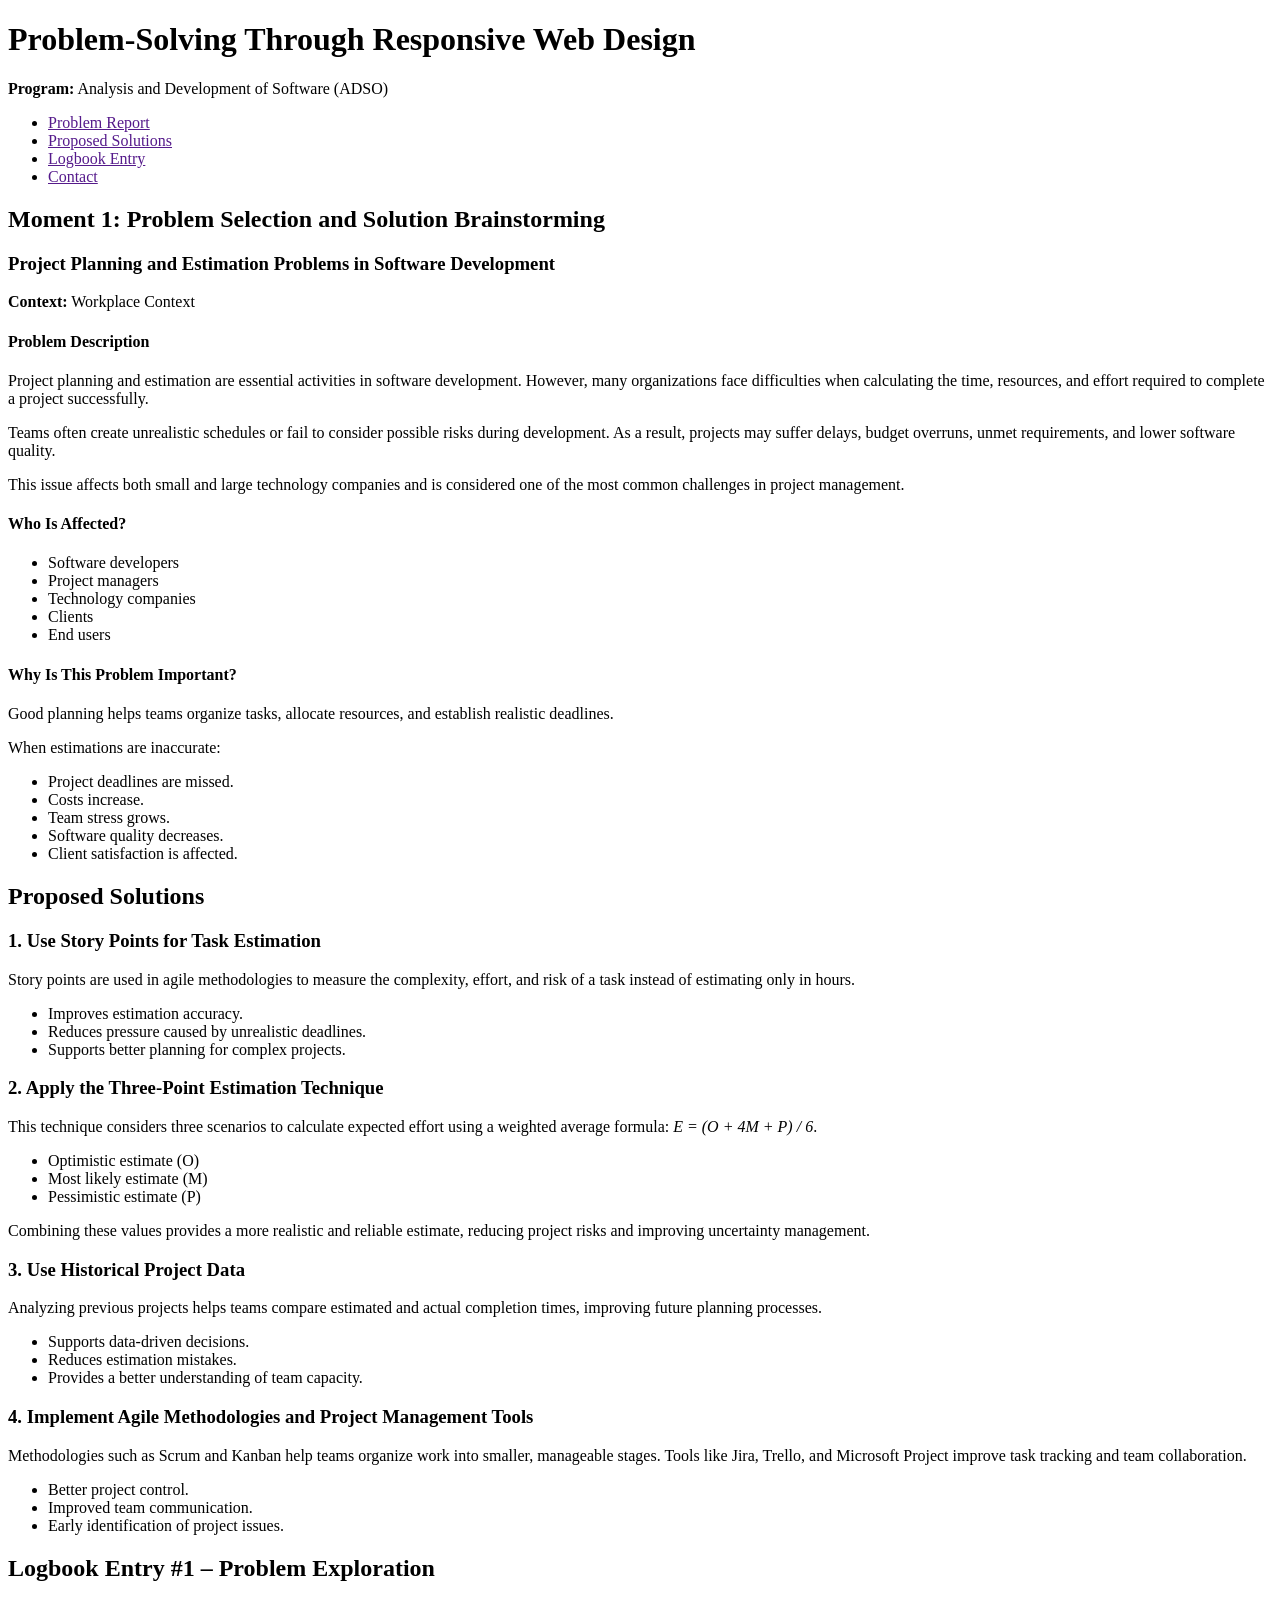
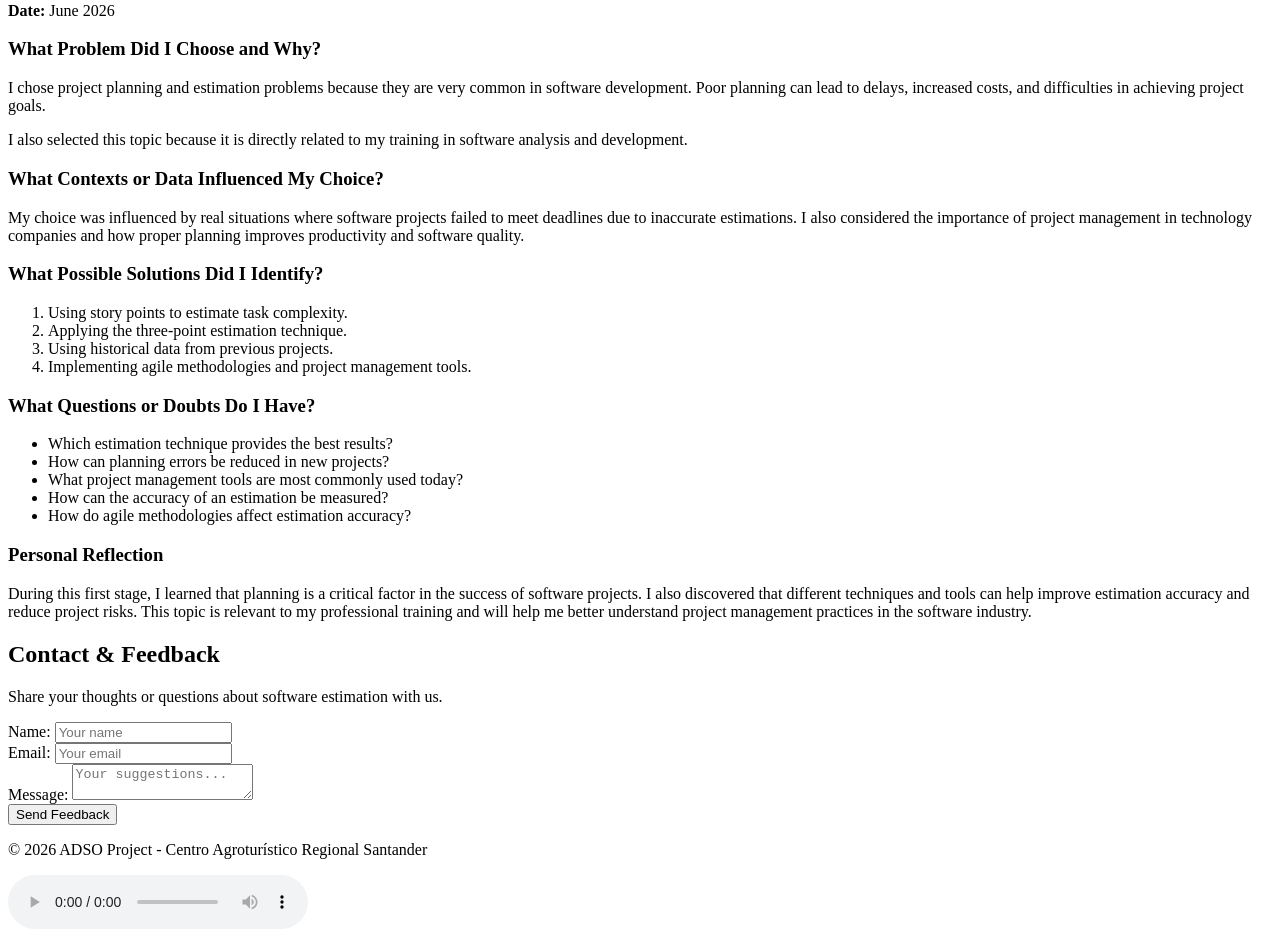
==== index.html @ a407841b "Add files via upload" ====
<!DOCTYPE html>
<html lang="en">
<head>
    <meta charset="UTF-8">
    <meta name="viewport" content="width=device-width, initial-scale=1.0">
    <title>Moment 1 - Project Planning and Estimation Problems</title>
</head>
<body>

    <header>
        <h1>Problem-Solving Through Responsive Web Design</h1>
        <p><strong>Program:</strong> Analysis and Development of Software (ADSO)</p>
        <nav>
            <ul>
                <li><a href="">Problem Report</a></li>
                <li><a href="">Proposed Solutions</a></li>
                <li><a href="">Logbook Entry</a></li>
                <li><a href="">Contact</a></li>
            </ul>
        </nav>
    </header>

    <main>

        <section>
            <h2>Moment 1: Problem Selection and Solution Brainstorming</h2>
            
            <article>
                <h3>Project Planning and Estimation Problems in Software Development</h3>
                <p><strong>Context:</strong> Workplace Context</p>
                
                <h4>Problem Description</h4>
                <p>
                    Project planning and estimation are essential activities in software development.
                    However, many organizations face difficulties when calculating the time,
                    resources, and effort required to complete a project successfully.
                </p>
                <p>
                    Teams often create unrealistic schedules or fail to consider possible risks during
                    development. As a result, projects may suffer delays, budget overruns, unmet
                    requirements, and lower software quality.
                </p>
                <p>
                    This issue affects both small and large technology companies and is considered
                    one of the most common challenges in project management.
                </p>
                
                <h4>Who Is Affected?</h4>
                <ul>
                    <li>Software developers</li>
                    <li>Project managers</li>
                    <li>Technology companies</li>
                    <li>Clients</li>
                    <li>End users</li>
                </ul>

                <h4>Why Is This Problem Important?</h4>
                <p>
                    Good planning helps teams organize tasks, allocate resources, and establish
                    realistic deadlines.
                </p>
                <p>When estimations are inaccurate:</p>
                <ul>
                    <li>Project deadlines are missed.</li>
                    <li>Costs increase.</li>
                    <li>Team stress grows.</li>
                    <li>Software quality decreases.</li>
                    <li>Client satisfaction is affected.</li>
                </ul>
            </article>
        </section>

        <section>
            <h2>Proposed Solutions</h2>
            
            <article>
                <h3>1. Use Story Points for Task Estimation</h3>
                <p>
                    Story points are used in agile methodologies to measure the complexity, effort,
                    and risk of a task instead of estimating only in hours.
                </p>
                <ul>
                    <li>Improves estimation accuracy.</li>
                    <li>Reduces pressure caused by unrealistic deadlines.</li>
                    <li>Supports better planning for complex projects.</li>
                </ul>
            </article>

            <article>
                <h3>2. Apply the Three-Point Estimation Technique</h3>
                <p>
                    This technique considers three scenarios to calculate expected effort using a 
                    weighted average formula: <em>E = (O + 4M + P) / 6</em>.
                </p>
                <ul>
                    <li>Optimistic estimate (O)</li>
                    <li>Most likely estimate (M)</li>
                    <li>Pessimistic estimate (P)</li>
                </ul>
                <p>
                    Combining these values provides a more realistic and reliable estimate, 
                    reducing project risks and improving uncertainty management.
                </p>
            </article>

            <article>
                <h3>3. Use Historical Project Data</h3>
                <p>
                    Analyzing previous projects helps teams compare estimated and actual completion
                    times, improving future planning processes.
                </p>
                <ul>
                    <li>Supports data-driven decisions.</li>
                    <li>Reduces estimation mistakes.</li>
                    <li>Provides a better understanding of team capacity.</li>
                </ul>
            </article>

            <article>
                <h3>4. Implement Agile Methodologies and Project Management Tools</h3>
                <p>
                    Methodologies such as Scrum and Kanban help teams organize work into smaller,
                    manageable stages. Tools like Jira, Trello, and Microsoft Project improve task
                    tracking and team collaboration.
                </p>
                <ul>
                    <li>Better project control.</li>
                    <li>Improved team communication.</li>
                    <li>Early identification of project issues.</li>
                </ul>
            </article>
        </section>

        <section>
            <h2>Logbook Entry #1 – Problem Exploration</h2>
            <p><strong>Date:</strong> June 2026</p>
            
            <article>
                <h3>What Problem Did I Choose and Why?</h3>
                <p>
                    I chose project planning and estimation problems because they are very common
                    in software development. Poor planning can lead to delays, increased costs,
                    and difficulties in achieving project goals.
                </p>
                <p>
                    I also selected this topic because it is directly related to my training in
                    software analysis and development.
                </p>
            </article>

            <article>
                <h3>What Contexts or Data Influenced My Choice?</h3>
                <p>
                    My choice was influenced by real situations where software projects failed to
                    meet deadlines due to inaccurate estimations. I also considered the importance
                    of project management in technology companies and how proper planning improves
                    productivity and software quality.
                </p>
            </article>

            <article>
                <h3>What Possible Solutions Did I Identify?</h3>
                <ol>
                    <li>Using story points to estimate task complexity.</li>
                    <li>Applying the three-point estimation technique.</li>
                    <li>Using historical data from previous projects.</li>
                    <li>Implementing agile methodologies and project management tools.</li>
                </ol>
            </article>

            <article>
                <h3>What Questions or Doubts Do I Have?</h3>
                <ul>
                    <li>Which estimation technique provides the best results?</li>
                    <li>How can planning errors be reduced in new projects?</li>
                    <li>What project management tools are most commonly used today?</li>
                    <li>How can the accuracy of an estimation be measured?</li>
                    <li>How do agile methodologies affect estimation accuracy?</li>
                </ul>
            </article>

            <article>
                <h3>Personal Reflection</h3>
                <p>
                    During this first stage, I learned that planning is a critical factor in the
                    success of software projects. I also discovered that different techniques and
                    tools can help improve estimation accuracy and reduce project risks. This topic
                    is relevant to my professional training and will help me better understand
                    project management practices in the software industry.
                </p>
            </article>
        </section>

        <section>
            <h2>Contact & Feedback</h2>
            <p>Share your thoughts or questions about software estimation with us.</p>
            
            <form>
                <div>
                    <label>Name:
                        <input type="text" placeholder="Your name" required>
                    </label>
                </div>
                <div>
                    <label>Email:
                        <input type="email" placeholder="Your email" required>
                    </label>
                </div>
                <div>
                    <label>Message:
                        <textarea placeholder="Your suggestions..." required></textarea>
                    </label>
                </div>
                <button type="submit">Send Feedback</button>
            </form>
        </section>

    </main>

    <footer>
        <p>&copy; 2026 ADSO Project - Centro Agroturístico Regional Santander</p>
        <audio src="ruta-de-tu-audio/cancion.mp3" controls></audio>
    </footer>

</body>
</html>
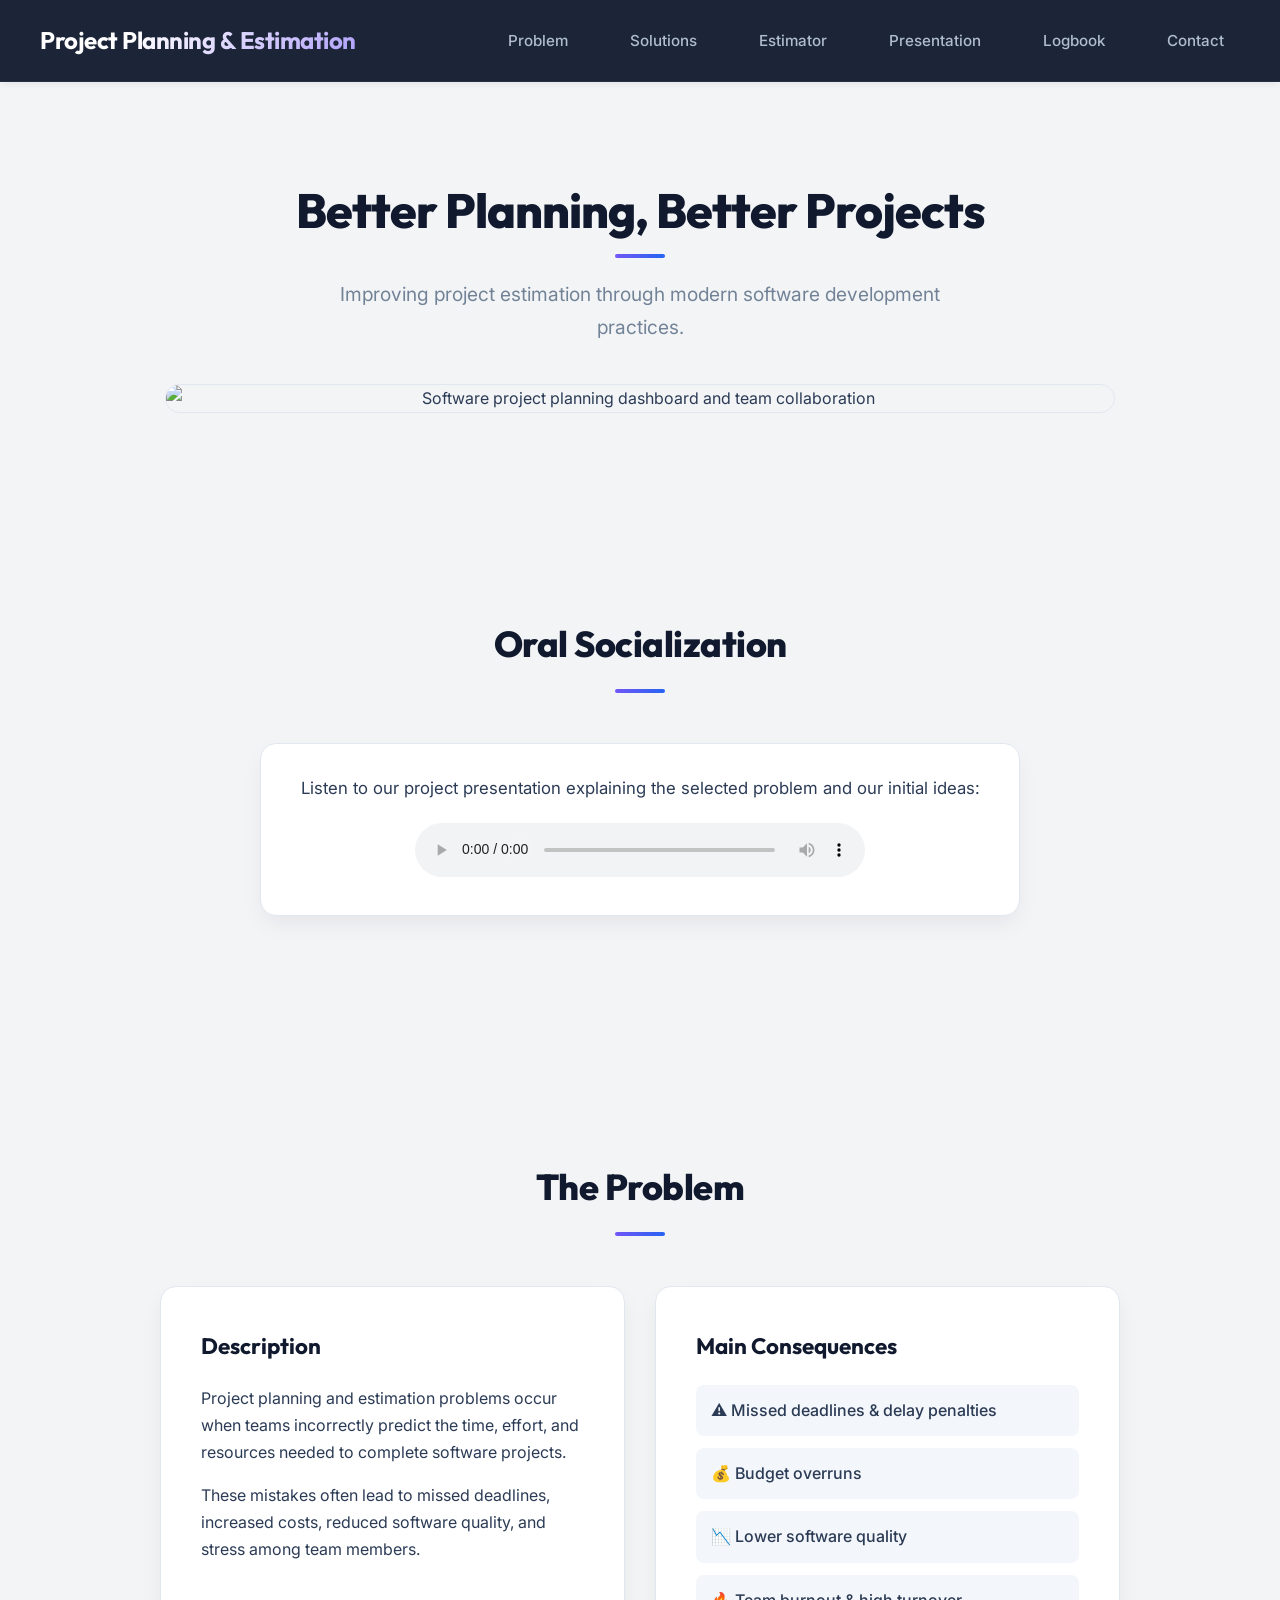
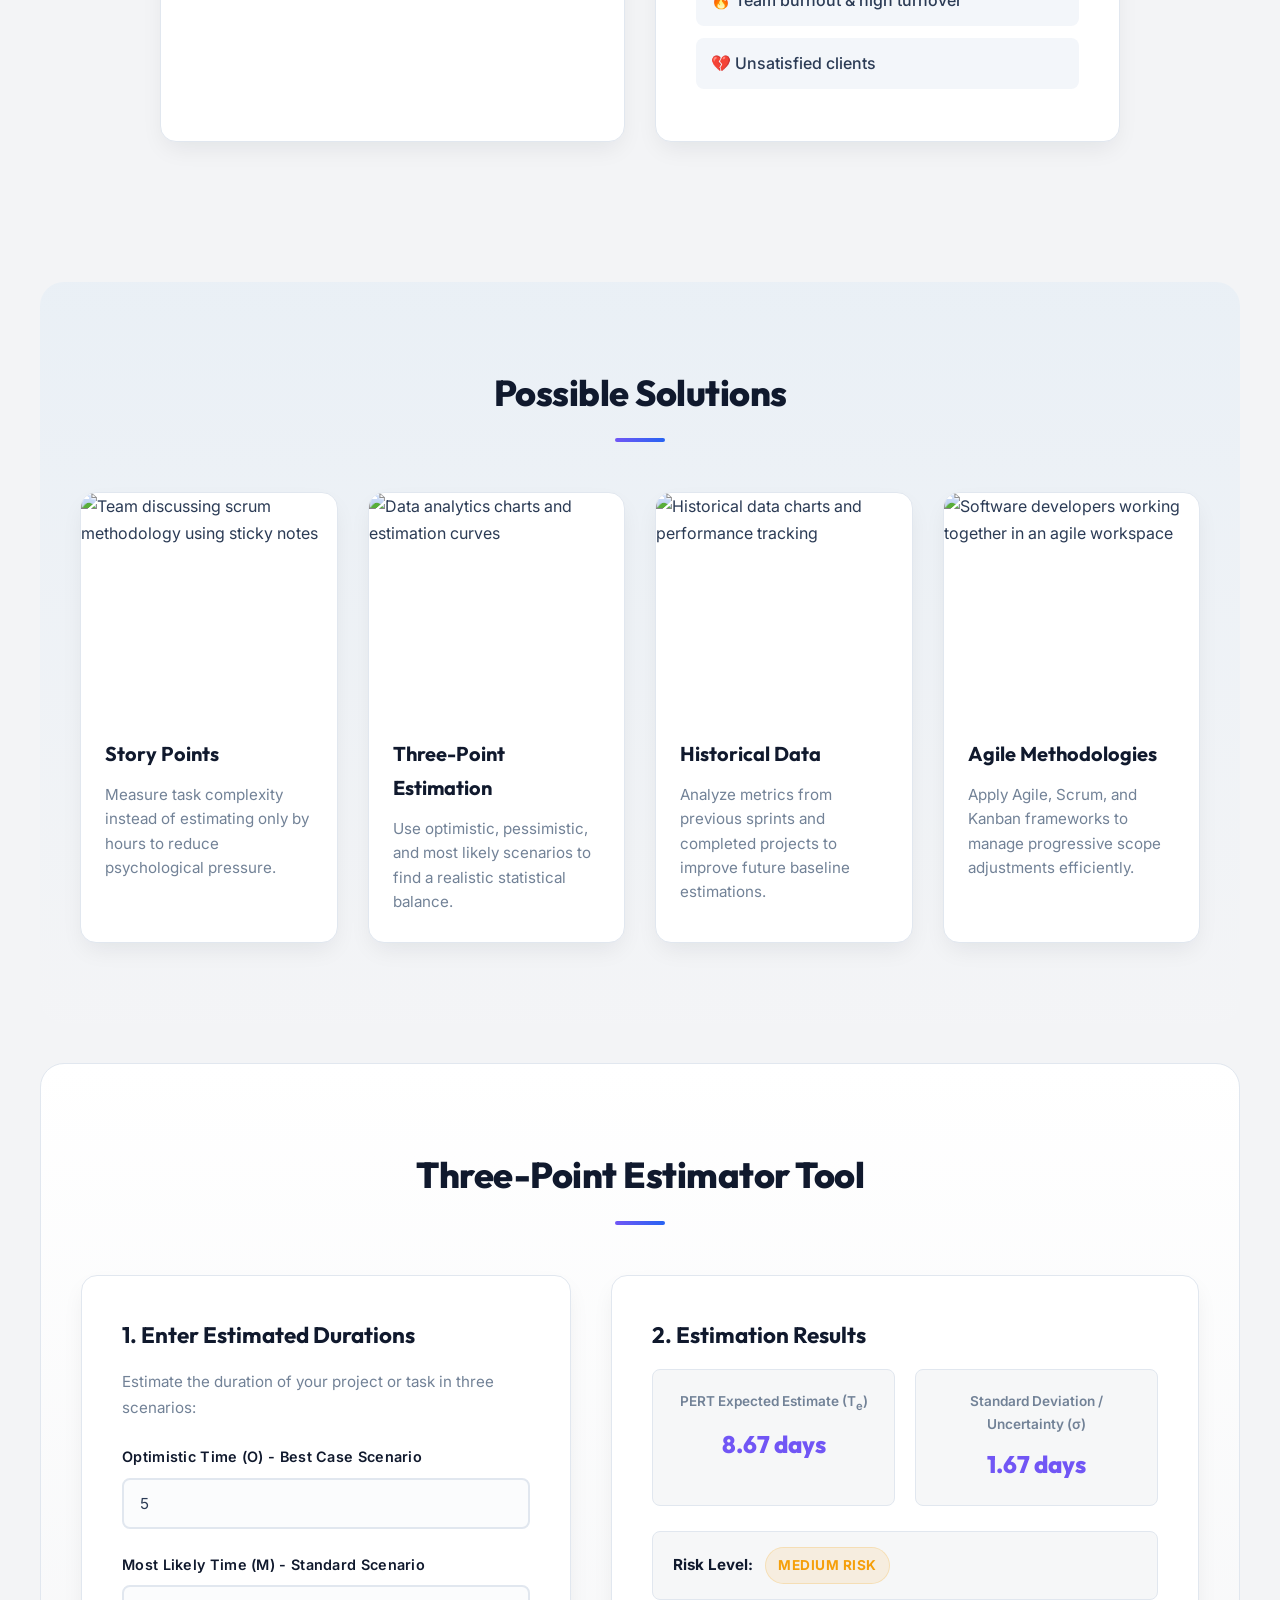
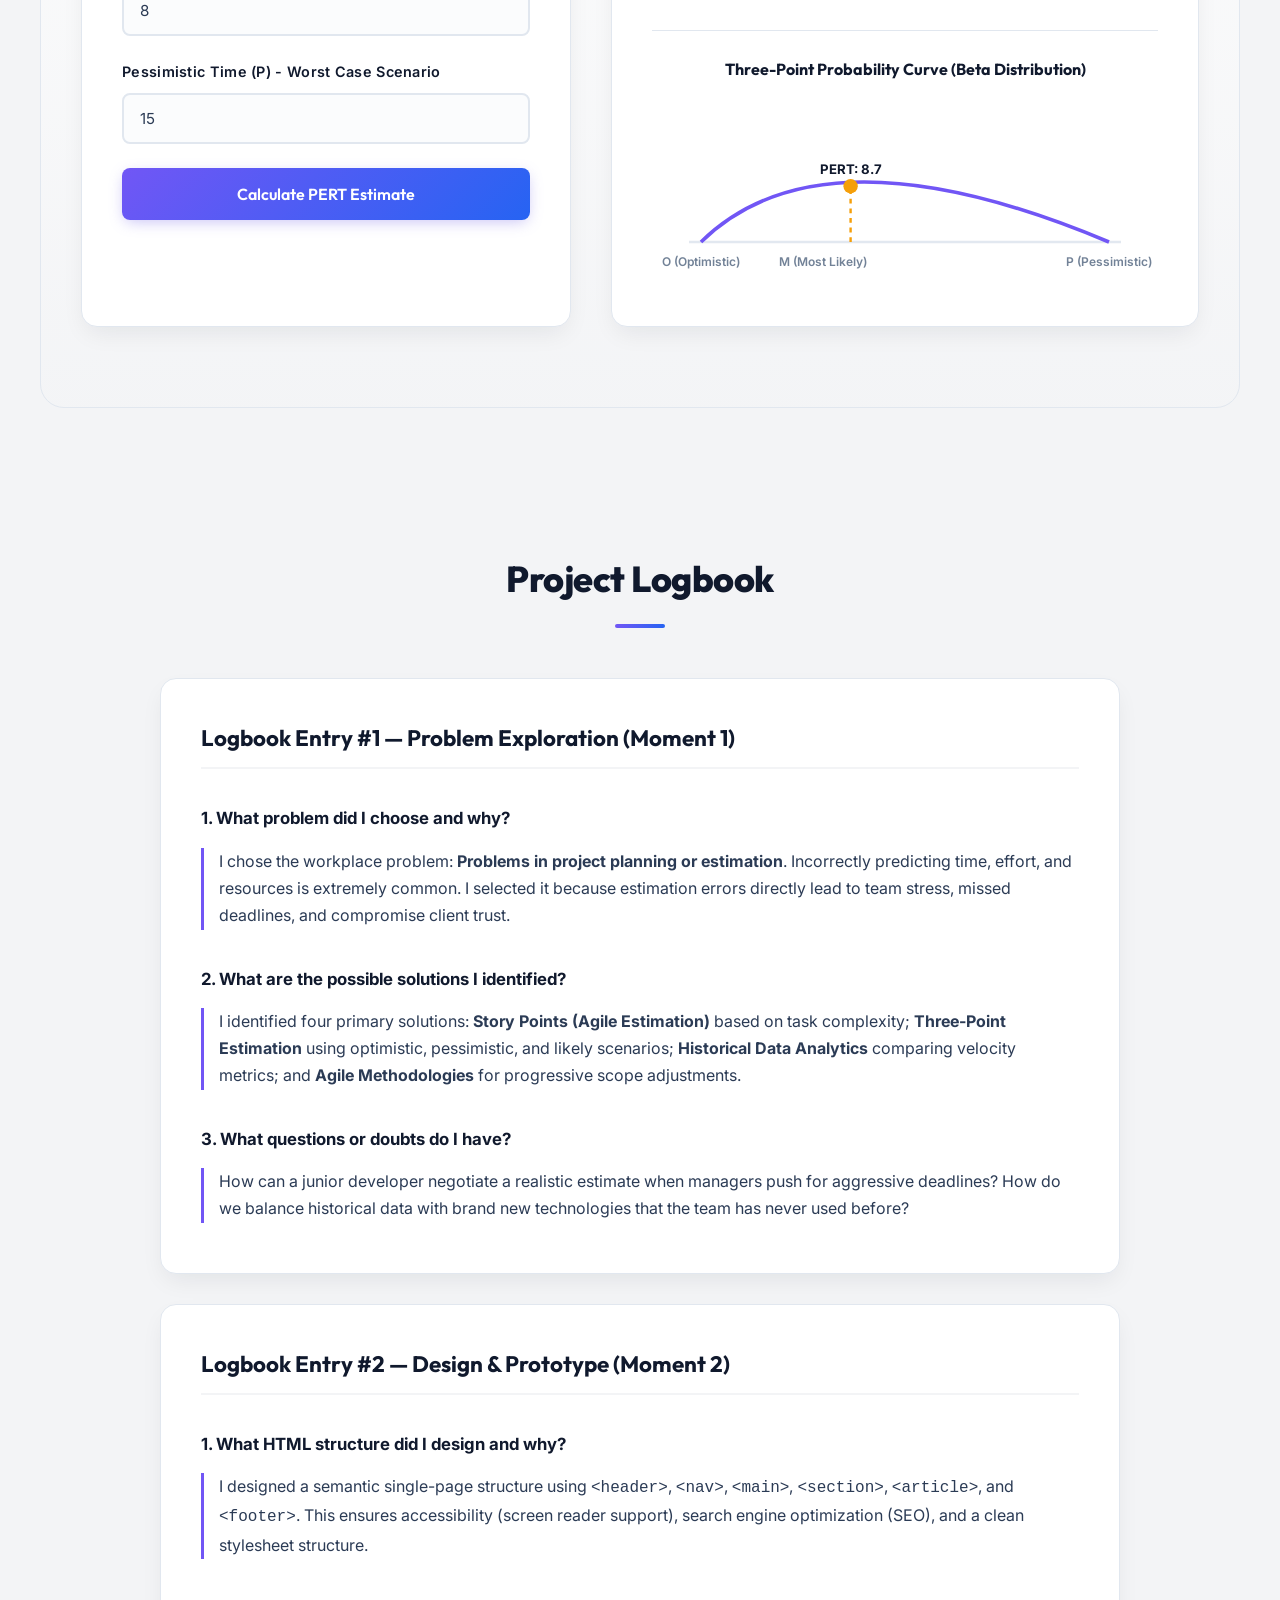
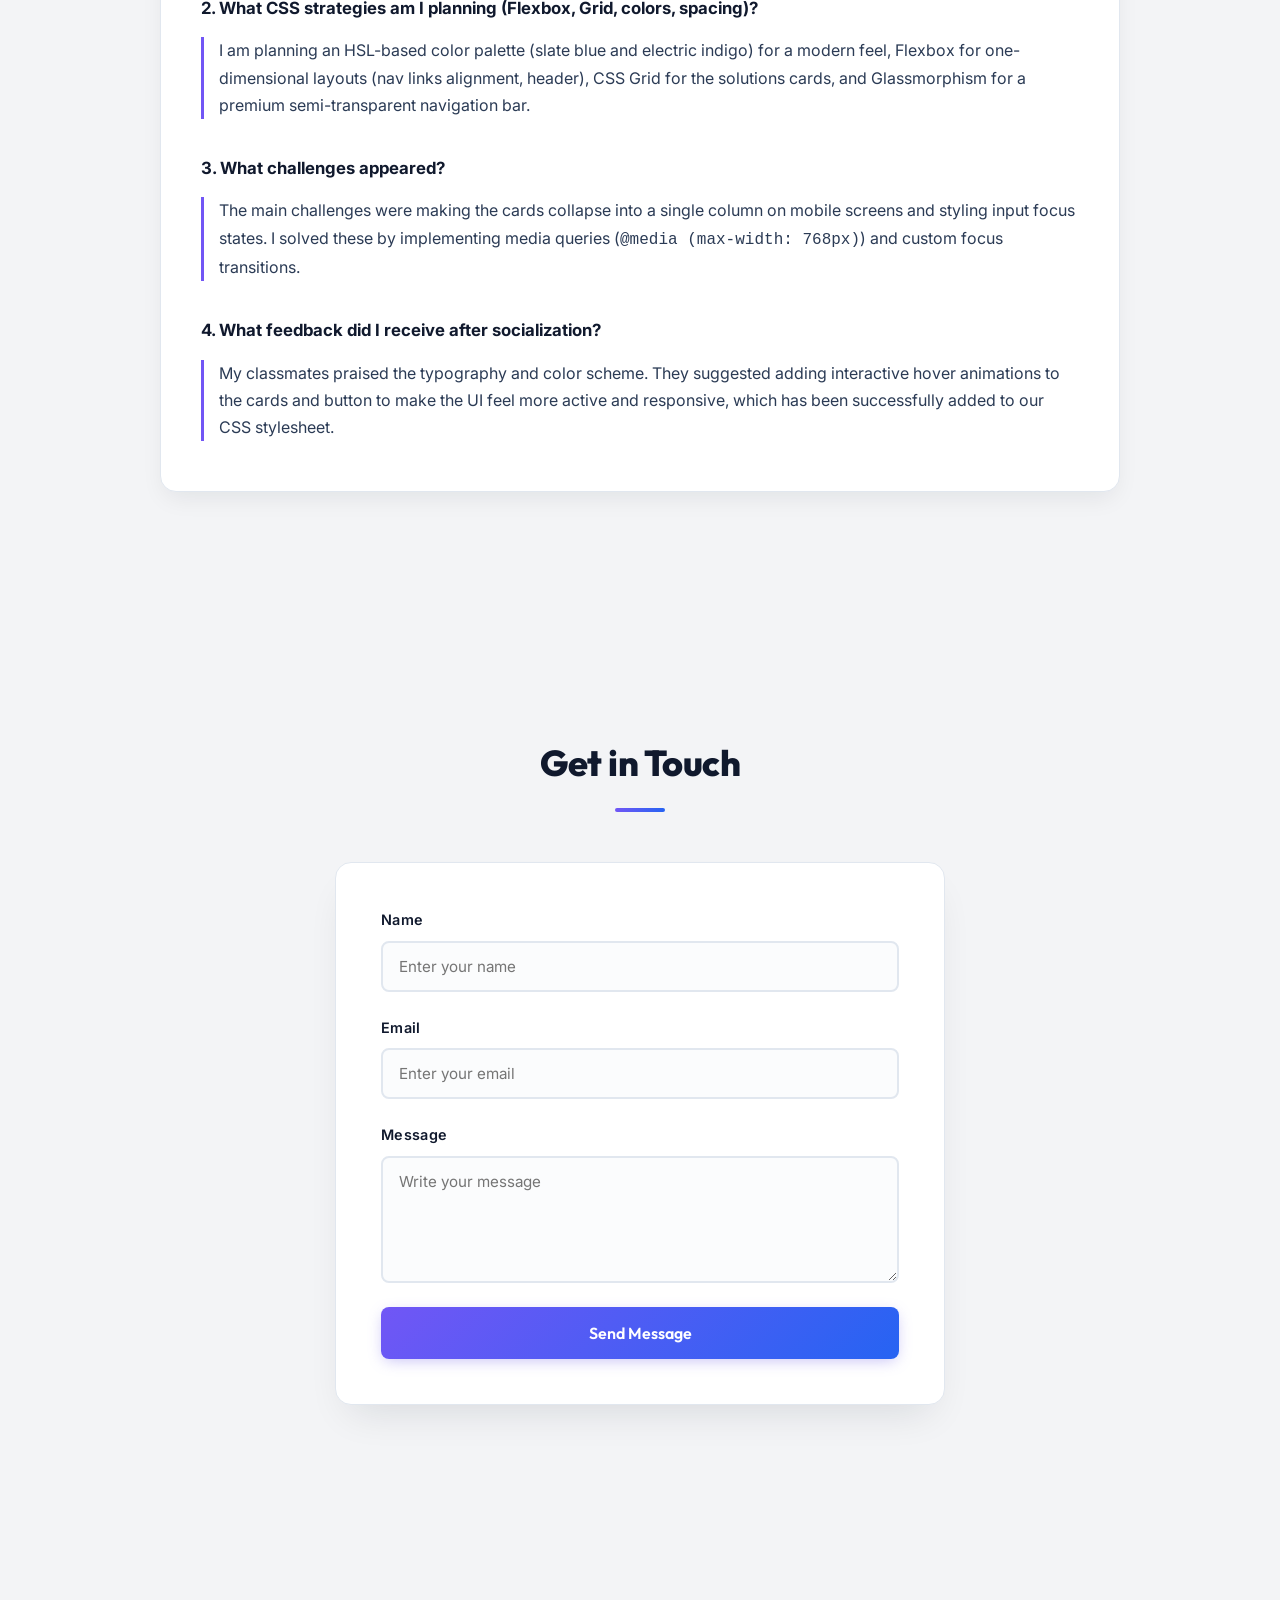
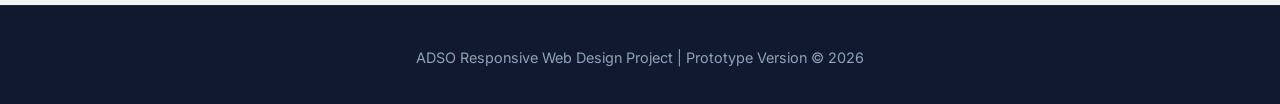
==== commit bca9be81: "Entrega Final" ====
--- a/index.html
+++ b/index.html
@@ -1,226 +1,350 @@
-<!DOCTYPE html>
-<html lang="en">
-<head>
-    <meta charset="UTF-8">
-    <meta name="viewport" content="width=device-width, initial-scale=1.0">
-    <title>Moment 1 - Project Planning and Estimation Problems</title>
-</head>
-<body>
-
-    <header>
-        <h1>Problem-Solving Through Responsive Web Design</h1>
-        <p><strong>Program:</strong> Analysis and Development of Software (ADSO)</p>
-        <nav>
-            <ul>
-                <li><a href="">Problem Report</a></li>
-                <li><a href="">Proposed Solutions</a></li>
-                <li><a href="">Logbook Entry</a></li>
-                <li><a href="">Contact</a></li>
-            </ul>
-        </nav>
-    </header>
-
-    <main>
-
-        <section>
-            <h2>Moment 1: Problem Selection and Solution Brainstorming</h2>
-            
-            <article>
-                <h3>Project Planning and Estimation Problems in Software Development</h3>
-                <p><strong>Context:</strong> Workplace Context</p>
-                
-                <h4>Problem Description</h4>
-                <p>
-                    Project planning and estimation are essential activities in software development.
-                    However, many organizations face difficulties when calculating the time,
-                    resources, and effort required to complete a project successfully.
-                </p>
-                <p>
-                    Teams often create unrealistic schedules or fail to consider possible risks during
-                    development. As a result, projects may suffer delays, budget overruns, unmet
-                    requirements, and lower software quality.
-                </p>
-                <p>
-                    This issue affects both small and large technology companies and is considered
-                    one of the most common challenges in project management.
-                </p>
-                
-                <h4>Who Is Affected?</h4>
-                <ul>
-                    <li>Software developers</li>
-                    <li>Project managers</li>
-                    <li>Technology companies</li>
-                    <li>Clients</li>
-                    <li>End users</li>
-                </ul>
-
-                <h4>Why Is This Problem Important?</h4>
-                <p>
-                    Good planning helps teams organize tasks, allocate resources, and establish
-                    realistic deadlines.
-                </p>
-                <p>When estimations are inaccurate:</p>
-                <ul>
-                    <li>Project deadlines are missed.</li>
-                    <li>Costs increase.</li>
-                    <li>Team stress grows.</li>
-                    <li>Software quality decreases.</li>
-                    <li>Client satisfaction is affected.</li>
-                </ul>
-            </article>
-        </section>
-
-        <section>
-            <h2>Proposed Solutions</h2>
-            
-            <article>
-                <h3>1. Use Story Points for Task Estimation</h3>
-                <p>
-                    Story points are used in agile methodologies to measure the complexity, effort,
-                    and risk of a task instead of estimating only in hours.
-                </p>
-                <ul>
-                    <li>Improves estimation accuracy.</li>
-                    <li>Reduces pressure caused by unrealistic deadlines.</li>
-                    <li>Supports better planning for complex projects.</li>
-                </ul>
-            </article>
-
-            <article>
-                <h3>2. Apply the Three-Point Estimation Technique</h3>
-                <p>
-                    This technique considers three scenarios to calculate expected effort using a 
-                    weighted average formula: <em>E = (O + 4M + P) / 6</em>.
-                </p>
-                <ul>
-                    <li>Optimistic estimate (O)</li>
-                    <li>Most likely estimate (M)</li>
-                    <li>Pessimistic estimate (P)</li>
-                </ul>
-                <p>
-                    Combining these values provides a more realistic and reliable estimate, 
-                    reducing project risks and improving uncertainty management.
-                </p>
-            </article>
-
-            <article>
-                <h3>3. Use Historical Project Data</h3>
-                <p>
-                    Analyzing previous projects helps teams compare estimated and actual completion
-                    times, improving future planning processes.
-                </p>
-                <ul>
-                    <li>Supports data-driven decisions.</li>
-                    <li>Reduces estimation mistakes.</li>
-                    <li>Provides a better understanding of team capacity.</li>
-                </ul>
-            </article>
-
-            <article>
-                <h3>4. Implement Agile Methodologies and Project Management Tools</h3>
-                <p>
-                    Methodologies such as Scrum and Kanban help teams organize work into smaller,
-                    manageable stages. Tools like Jira, Trello, and Microsoft Project improve task
-                    tracking and team collaboration.
-                </p>
-                <ul>
-                    <li>Better project control.</li>
-                    <li>Improved team communication.</li>
-                    <li>Early identification of project issues.</li>
-                </ul>
-            </article>
-        </section>
-
-        <section>
-            <h2>Logbook Entry #1 – Problem Exploration</h2>
-            <p><strong>Date:</strong> June 2026</p>
-            
-            <article>
-                <h3>What Problem Did I Choose and Why?</h3>
-                <p>
-                    I chose project planning and estimation problems because they are very common
-                    in software development. Poor planning can lead to delays, increased costs,
-                    and difficulties in achieving project goals.
-                </p>
-                <p>
-                    I also selected this topic because it is directly related to my training in
-                    software analysis and development.
-                </p>
-            </article>
-
-            <article>
-                <h3>What Contexts or Data Influenced My Choice?</h3>
-                <p>
-                    My choice was influenced by real situations where software projects failed to
-                    meet deadlines due to inaccurate estimations. I also considered the importance
-                    of project management in technology companies and how proper planning improves
-                    productivity and software quality.
-                </p>
-            </article>
-
-            <article>
-                <h3>What Possible Solutions Did I Identify?</h3>
-                <ol>
-                    <li>Using story points to estimate task complexity.</li>
-                    <li>Applying the three-point estimation technique.</li>
-                    <li>Using historical data from previous projects.</li>
-                    <li>Implementing agile methodologies and project management tools.</li>
-                </ol>
-            </article>
-
-            <article>
-                <h3>What Questions or Doubts Do I Have?</h3>
-                <ul>
-                    <li>Which estimation technique provides the best results?</li>
-                    <li>How can planning errors be reduced in new projects?</li>
-                    <li>What project management tools are most commonly used today?</li>
-                    <li>How can the accuracy of an estimation be measured?</li>
-                    <li>How do agile methodologies affect estimation accuracy?</li>
-                </ul>
-            </article>
-
-            <article>
-                <h3>Personal Reflection</h3>
-                <p>
-                    During this first stage, I learned that planning is a critical factor in the
-                    success of software projects. I also discovered that different techniques and
-                    tools can help improve estimation accuracy and reduce project risks. This topic
-                    is relevant to my professional training and will help me better understand
-                    project management practices in the software industry.
-                </p>
-            </article>
-        </section>
-
-        <section>
-            <h2>Contact & Feedback</h2>
-            <p>Share your thoughts or questions about software estimation with us.</p>
-            
-            <form>
-                <div>
-                    <label>Name:
-                        <input type="text" placeholder="Your name" required>
-                    </label>
-                </div>
-                <div>
-                    <label>Email:
-                        <input type="email" placeholder="Your email" required>
-                    </label>
-                </div>
-                <div>
-                    <label>Message:
-                        <textarea placeholder="Your suggestions..." required></textarea>
-                    </label>
-                </div>
-                <button type="submit">Send Feedback</button>
-            </form>
-        </section>
-
-    </main>
-
-    <footer>
-        <p>&copy; 2026 ADSO Project - Centro Agroturístico Regional Santander</p>
-        <audio src="ruta-de-tu-audio/cancion.mp3" controls></audio>
-    </footer>
-
-</body>
+<!DOCTYPE html>
+<html lang="en">
+<head>
+    <meta charset="UTF-8">
+    <meta name="viewport" content="width=device-width, initial-scale=1.0">
+    <title>Project Planning &amp; Estimation - Challenges and Solutions</title>
+    <!-- Google Fonts -->
+    <link rel="preconnect" href="https://fonts.googleapis.com">
+    <link rel="preconnect" href="https://fonts.gstatic.com" crossorigin>
+    <link href="https://fonts.googleapis.com/css2?family=Inter:wght@300;400;500;600;700&family=Outfit:wght@400;500;600;700;800&display=swap" rel="stylesheet">
+    <link rel="stylesheet" href="./style.css">
+</head>
+<body>
+
+    <header>
+        <h1 id="main-title">Project Planning &amp; Estimation</h1>
+        <nav id="navbar">
+            <ul>
+                <li><a href="#problem" id="nav-link-problem" class="nav-link">Problem</a></li>
+                <li><a href="#solutions" id="nav-link-solutions" class="nav-link">Solutions</a></li>
+                <li><a href="#estimator" id="nav-link-estimator" class="nav-link">Estimator</a></li>
+                <li><a href="#presentation" id="nav-link-presentation" class="nav-link">Presentation</a></li>
+                <li><a href="#logbook" id="nav-link-logbook" class="nav-link">Logbook</a></li>
+                <li><a href="#contact" id="nav-link-contact" class="nav-link">Contact</a></li>
+            </ul>
+        </nav>
+    </header>
+
+    <main>
+        <section class="hero">
+            <h2>Better Planning, Better Projects</h2>
+            <p>Improving project estimation through modern software development practices.</p>
+            <img src="https://images.unsplash.com/photo-1531403009284-440f080d1e12?auto=format&fit=crop&w=1200&q=80" alt="Software project planning dashboard and team collaboration">
+        </section>
+
+        <section id="presentation">
+            <h2>Oral Socialization</h2>
+            <div class="audio-container">
+                <p>Listen to our project presentation explaining the selected problem and our initial ideas:</p>
+                <audio id="audio-player" controls>
+                    <source src="audio_f1.mp3" type="audio/mpeg">
+                    Your browser does not support the audio element.
+                </audio>
+            </div>
+        </section>
+
+        <section id="problem">
+            <h2>The Problem</h2>
+            <div class="problem-container">
+                <article>
+                    <h3>Description</h3>
+                    <p>Project planning and estimation problems occur when teams incorrectly predict the time, effort, and resources needed to complete software projects.</p>
+                    <p>These mistakes often lead to missed deadlines, increased costs, reduced software quality, and stress among team members.</p>
+                </article>
+
+                <article>
+                    <h3>Main Consequences</h3>
+                    <ul class="consequences-list">
+                        <li>⚠️ Missed deadlines & delay penalties</li>
+                        <li>💰 Budget overruns</li>
+                        <li>📉 Lower software quality</li>
+                        <li>🔥 Team burnout & high turnover</li>
+                        <li>💔 Unsatisfied clients</li>
+                    </ul>
+                </article>
+            </div>
+        </section>
+
+        <section id="solutions">
+            <h2>Possible Solutions</h2>
+            <div class="solutions-grid">
+                <article class="card">
+                    <img src="https://images.unsplash.com/photo-1552664730-d307ca884978?auto=format&fit=crop&w=600&q=80" alt="Team discussing scrum methodology using sticky notes">
+                    <h3>Story Points</h3>
+                    <p>Measure task complexity instead of estimating only by hours to reduce psychological pressure.</p>
+                </article>
+
+                <article class="card">
+                    <img src="https://images.unsplash.com/photo-1460925895917-afdab827c52f?auto=format&fit=crop&w=600&q=80" alt="Data analytics charts and estimation curves">
+                    <h3>Three-Point Estimation</h3>
+                    <p>Use optimistic, pessimistic, and most likely scenarios to find a realistic statistical balance.</p>
+                </article>
+
+                <article class="card">
+                    <img src="https://images.unsplash.com/photo-1504868584819-f8e8b4b6d7e3?auto=format&fit=crop&w=600&q=80" alt="Historical data charts and performance tracking">
+                    <h3>Historical Data</h3>
+                    <p>Analyze metrics from previous sprints and completed projects to improve future baseline estimations.</p>
+                </article>
+
+                <article class="card">
+                    <img src="https://images.unsplash.com/photo-1517245386807-bb43f82c33c4?auto=format&fit=crop&w=600&q=80" alt="Software developers working together in an agile workspace">
+                    <h3>Agile Methodologies</h3>
+                    <p>Apply Agile, Scrum, and Kanban frameworks to manage progressive scope adjustments efficiently.</p>
+                </article>
+            </div>
+        </section>
+
+        <section id="estimator">
+            <h2>Three-Point Estimator Tool</h2>
+            <div class="estimator-container">
+                <div class="estimator-inputs">
+                    <h3>1. Enter Estimated Durations</h3>
+                    <p class="section-desc">Estimate the duration of your project or task in three scenarios:</p>
+                    
+                    <div class="form-group">
+                        <label for="opt-val">Optimistic Time (O) - Best Case Scenario</label>
+                        <input type="number" id="opt-val" min="0.1" step="0.1" value="5" placeholder="e.g. 5 days">
+                    </div>
+                    
+                    <div class="form-group">
+                        <label for="ml-val">Most Likely Time (M) - Standard Scenario</label>
+                        <input type="number" id="ml-val" min="0.1" step="0.1" value="8" placeholder="e.g. 8 days">
+                    </div>
+                    
+                    <div class="form-group">
+                        <label for="pes-val">Pessimistic Time (P) - Worst Case Scenario</label>
+                        <input type="number" id="pes-val" min="0.1" step="0.1" value="15" placeholder="e.g. 15 days">
+                    </div>
+                    
+                    <button type="button" id="calc-btn" onclick="calculateEstimates()">Calculate PERT Estimate</button>
+                </div>
+                
+                <div class="estimator-results">
+                    <h3>2. Estimation Results</h3>
+                    <div class="result-grid">
+                        <div class="result-card">
+                            <span class="result-label">PERT Expected Estimate (T<sub>e</sub>)</span>
+                            <span class="result-value" id="pert-res">8.67 days</span>
+                        </div>
+                        <div class="result-card">
+                            <span class="result-label">Standard Deviation / Uncertainty (&sigma;)</span>
+                            <span class="result-value" id="sd-res">1.67 days</span>
+                        </div>
+                    </div>
+                    
+                    <div class="risk-assessment">
+                        <span class="risk-label">Risk Level:</span>
+                        <span id="risk-badge" class="badge warning">Medium Risk</span>
+                    </div>
+
+                    <!-- Dynamic SVG Probability Diagram -->
+                    <div class="diagram-wrapper">
+                        <h4>Three-Point Probability Curve (Beta Distribution)</h4>
+                        <svg id="beta-curve-svg" viewBox="0 0 400 150">
+                            <!-- Axis lines -->
+                            <line x1="20" y1="120" x2="380" y2="120" stroke="#e2e8f0" stroke-width="2" />
+                            
+                            <!-- Curve path (placeholder initially drawn) -->
+                            <path id="svg-curve" d="M 30 120 Q 152.5 20 370 120" fill="none" stroke="var(--clr-accent)" stroke-width="3" />
+                            
+                            <!-- Indicators -->
+                            <line id="indicator-line" x1="162.5" y1="120" x2="162.5" y2="45" stroke="var(--clr-warning)" stroke-width="2" stroke-dasharray="4" />
+                            <circle id="indicator-dot" cx="162.5" cy="45" r="6" fill="var(--clr-warning)" />
+                            <text id="indicator-label" x="162.5" y="35" text-anchor="middle" font-size="11" font-weight="700" fill="var(--clr-primary-dark)">PERT: 8.7</text>
+                            
+                            <!-- Axis labels -->
+                            <text id="lbl-opt" x="30" y="140" text-anchor="middle" font-size="10" font-weight="600" fill="var(--clr-text-muted)">O (Optimistic)</text>
+                            <text id="lbl-ml" x="152.5" y="140" text-anchor="middle" font-size="10" font-weight="600" fill="var(--clr-text-muted)">M (Most Likely)</text>
+                            <text id="lbl-pes" x="370" y="140" text-anchor="middle" font-size="10" font-weight="600" fill="var(--clr-text-muted)">P (Pessimistic)</text>
+                        </svg>
+                    </div>
+                </div>
+            </div>
+        </section>
+
+        <section id="logbook">
+            <h2>Project Logbook</h2>
+            <div class="logbook-container">
+                <article class="logbook-entry">
+                    <h3>Logbook Entry #1 — Problem Exploration (Moment 1)</h3>
+                    <div class="logbook-qa">
+                        <p class="question">1. What problem did I choose and why?</p>
+                        <p class="answer">I chose the workplace problem: <strong>Problems in project planning or estimation</strong>. Incorrectly predicting time, effort, and resources is extremely common. I selected it because estimation errors directly lead to team stress, missed deadlines, and compromise client trust.</p>
+                        
+                        <p class="question">2. What are the possible solutions I identified?</p>
+                        <p class="answer">I identified four primary solutions: <strong>Story Points (Agile Estimation)</strong> based on task complexity; <strong>Three-Point Estimation</strong> using optimistic, pessimistic, and likely scenarios; <strong>Historical Data Analytics</strong> comparing velocity metrics; and <strong>Agile Methodologies</strong> for progressive scope adjustments.</p>
+                        
+                        <p class="question">3. What questions or doubts do I have?</p>
+                        <p class="answer">How can a junior developer negotiate a realistic estimate when managers push for aggressive deadlines? How do we balance historical data with brand new technologies that the team has never used before?</p>
+                    </div>
+                </article>
+
+                <article class="logbook-entry">
+                    <h3>Logbook Entry #2 — Design & Prototype (Moment 2)</h3>
+                    <div class="logbook-qa">
+                        <p class="question">1. What HTML structure did I design and why?</p>
+                        <p class="answer">I designed a semantic single-page structure using <code>&lt;header&gt;</code>, <code>&lt;nav&gt;</code>, <code>&lt;main&gt;</code>, <code>&lt;section&gt;</code>, <code>&lt;article&gt;</code>, and <code>&lt;footer&gt;</code>. This ensures accessibility (screen reader support), search engine optimization (SEO), and a clean stylesheet structure.</p>
+                        
+                        <p class="question">2. What CSS strategies am I planning (Flexbox, Grid, colors, spacing)?</p>
+                        <p class="answer">I am planning an HSL-based color palette (slate blue and electric indigo) for a modern feel, Flexbox for one-dimensional layouts (nav links alignment, header), CSS Grid for the solutions cards, and Glassmorphism for a premium semi-transparent navigation bar.</p>
+                        
+                        <p class="question">3. What challenges appeared?</p>
+                        <p class="answer">The main challenges were making the cards collapse into a single column on mobile screens and styling input focus states. I solved these by implementing media queries (<code>@media (max-width: 768px)</code>) and custom focus transitions.</p>
+                        
+                        <p class="question">4. What feedback did I receive after socialization?</p>
+                        <p class="answer">My classmates praised the typography and color scheme. They suggested adding interactive hover animations to the cards and button to make the UI feel more active and responsive, which has been successfully added to our CSS stylesheet.</p>
+                    </div>
+                </article>
+            </div>
+        </section>
+
+        <section id="contact">
+            <h2>Get in Touch</h2>
+            <div class="form-container">
+                <form id="contact-form" action="#" method="POST" onsubmit="event.preventDefault(); alert('Message sent successfully (prototype simulation)!');">
+                    <div class="form-group">
+                        <label for="name">Name</label>
+                        <input type="text" id="name" name="name" placeholder="Enter your name" required>
+                    </div>
+
+                    <div class="form-group">
+                        <label for="email">Email</label>
+                        <input type="email" id="email" name="email" placeholder="Enter your email" required>
+                    </div>
+
+                    <div class="form-group">
+                        <label for="message">Message</label>
+                        <textarea id="message" name="message" rows="5" placeholder="Write your message" required></textarea>
+                    </div>
+
+                    <button type="submit" id="submit-btn">Send Message</button>
+                </form>
+            </div>
+        </section>
+    </main>
+
+    <footer>
+        <p>ADSO Responsive Web Design Project | Prototype Version © 2026</p>
+    </footer>
+
+    <!-- JavaScript for Dynamic Interactions -->
+    <script>
+        // Interactive Estimator Logic
+        function calculateEstimates() {
+            const opt = parseFloat(document.getElementById('opt-val').value) || 0;
+            const ml = parseFloat(document.getElementById('ml-val').value) || 0;
+            const pes = parseFloat(document.getElementById('pes-val').value) || 0;
+            
+            if (opt <= 0 || ml <= 0 || pes <= 0) {
+                alert("Please enter values greater than zero.");
+                return;
+            }
+            
+            if (opt > ml || ml > pes) {
+                alert("Values must satisfy the logic: Optimistic <= Most Likely <= Pessimistic.");
+                return;
+            }
+            
+            // Math
+            const pert = (opt + 4 * ml + pes) / 6;
+            const sd = (pes - opt) / 6;
+            
+            // Update HTML
+            document.getElementById('pert-res').innerText = pert.toFixed(2) + " days";
+            document.getElementById('sd-res').innerText = sd.toFixed(2) + " days";
+            
+            const riskBadge = document.getElementById('risk-badge');
+            if (sd < (pert * 0.1)) {
+                riskBadge.innerText = "Low Risk";
+                riskBadge.className = "badge success";
+            } else if (sd < (pert * 0.25)) {
+                riskBadge.innerText = "Medium Risk";
+                riskBadge.className = "badge warning";
+            } else {
+                riskBadge.innerText = "High Risk";
+                riskBadge.className = "badge danger";
+            }
+            
+            // Update SVG Diagram
+            updateSvgDiagram(opt, ml, pes, pert);
+        }
+        
+        function updateSvgDiagram(opt, ml, pes, pert) {
+            const svgWidth = 400;
+            const svgHeight = 150;
+            const padding = 30;
+            const width = svgWidth - padding * 2;
+            const height = svgHeight - padding * 2;
+            
+            // Map opt, ml, pes to x coordinates
+            const xOpt = padding;
+            const xPes = svgWidth - padding;
+            const xMl = padding + ((ml - opt) / (pes - opt)) * width;
+            const xPert = padding + ((pert - opt) / (pes - opt)) * width;
+            
+            const yBase = svgHeight - padding;
+            // Draw smooth quadratic curve curve using Q
+            const dPath = `M ${xOpt} ${yBase} Q ${xMl} ${padding - 10} ${xPes} ${yBase}`;
+            document.getElementById('svg-curve').setAttribute('d', dPath);
+            
+            // Set labels position
+            document.getElementById('lbl-opt').setAttribute('x', xOpt);
+            document.getElementById('lbl-pes').setAttribute('x', xPes);
+            document.getElementById('lbl-ml').setAttribute('x', xMl);
+            
+            // Calculate Y coordinate on quadratic bezier curve at t (for PERT)
+            const t = (pert - opt) / (pes - opt);
+            const yPert = (1 - t) * (1 - t) * yBase + 2 * (1 - t) * t * (padding - 10) + t * t * yBase;
+            
+            // Position indicator line and dot
+            const indicatorLine = document.getElementById('indicator-line');
+            indicatorLine.setAttribute('x1', xPert);
+            indicatorLine.setAttribute('x2', xPert);
+            indicatorLine.setAttribute('y1', yBase);
+            indicatorLine.setAttribute('y2', yPert);
+            
+            const indicatorDot = document.getElementById('indicator-dot');
+            indicatorDot.setAttribute('cx', xPert);
+            indicatorDot.setAttribute('cy', yPert);
+            
+            const indicatorLabel = document.getElementById('indicator-label');
+            indicatorLabel.setAttribute('x', xPert);
+            indicatorLabel.setAttribute('y', yPert - 10);
+            indicatorLabel.textContent = `PERT: ${pert.toFixed(1)}`;
+        }
+
+        // Scrollspy & Active Section highlighting
+        window.addEventListener('DOMContentLoaded', () => {
+            const sections = document.querySelectorAll('section');
+            const navLinks = document.querySelectorAll('nav a');
+            
+            const observerOptions = {
+                root: null,
+                rootMargin: '-30% 0px -50% 0px',
+                threshold: 0
+            };
+            
+            const observer = new IntersectionObserver((entries) => {
+                entries.forEach(entry => {
+                    if (entry.isIntersecting) {
+                        const id = entry.target.getAttribute('id');
+                        navLinks.forEach(link => {
+                            if (link.getAttribute('href') === `#${id}`) {
+                                link.classList.add('active');
+                            } else {
+                                link.classList.remove('active');
+                            }
+                        });
+                    }
+                });
+            }, observerOptions);
+            
+            sections.forEach(section => observer.observe(section));
+            
+            // Initial call to render default SVG
+            calculateEstimates();
+        });
+    </script>
+</body>
 </html>
--- a/style.css
+++ b/style.css
@@ -0,0 +1,743 @@
+/* -------------------------------------------------------------
+   PREMIUM DESIGN SYSTEM - MOMENT 2 PROTOTYPE
+   ADSO - Problem-Solving Through Responsive Web Design
+   ------------------------------------------------------------- */
+
+/* IMPORT GOOGLE FONTS (Fallback in HTML) */
+@import url('https://fonts.googleapis.com/css2?family=Inter:wght@300;400;500;600;700&family=Outfit:wght@400;500;600;700;800&display=swap');
+
+/* CSS VARIABLES - DESIGN TOKENS */
+:root {
+    /* Harmonious Color Palette (HSL Tailored) */
+    --clr-primary-dark: hsl(222, 47%, 12%);     /* Deep slate blue */
+    --clr-primary-light: hsl(220, 14%, 96%);    /* Light gray background */
+    --clr-accent: hsl(250, 89%, 65%);           /* Electric violet-blue */
+    --clr-accent-hover: hsl(250, 89%, 58%);     /* Hover violet-blue */
+    --clr-accent-glow: hsla(250, 89%, 65%, 0.15);/* Glow tint */
+    --clr-text-main: hsl(217, 33%, 25%);        /* Charcoal dark body text */
+    --clr-text-muted: hsl(215, 15%, 52%);       /* Slate secondary text */
+    --clr-white: hsl(0, 0%, 100%);
+    
+    /* Semantic Colors */
+    --clr-warning: hsl(38, 92%, 50%);           /* Amber/Orange warning */
+    --clr-success: hsl(142, 76%, 36%);          /* Emerald green */
+    --clr-border: hsl(214, 32%, 91%);           /* Light border */
+
+    /* Typography */
+    --ff-body: 'Inter', -apple-system, sans-serif;
+    --ff-heading: 'Outfit', 'Inter', -apple-system, sans-serif;
+    
+    /* Layout & Styling Presets */
+    --border-radius-sm: 8px;
+    --border-radius-md: 16px;
+    --border-radius-lg: 24px;
+    --shadow-sm: 0 4px 6px -1px rgba(15, 23, 42, 0.05);
+    --shadow-md: 0 10px 25px -5px rgba(15, 23, 42, 0.08);
+    --shadow-lg: 0 20px 40px -15px rgba(15, 23, 42, 0.12);
+    --transition-smooth: all 0.4s cubic-bezier(0.16, 1, 0.3, 1);
+}
+
+/* CUSTOM SCROLLBAR */
+::-webkit-scrollbar {
+    width: 10px;
+}
+::-webkit-scrollbar-track {
+    background: var(--clr-primary-light);
+}
+::-webkit-scrollbar-thumb {
+    background: hsl(215, 15%, 80%);
+    border-radius: 5px;
+}
+::-webkit-scrollbar-thumb:hover {
+    background: hsl(215, 15%, 65%);
+}
+
+/* RESET & BASE STYLES */
+* {
+    margin: 0;
+    padding: 0;
+    box-sizing: border-box;
+}
+
+html {
+    scroll-behavior: smooth;
+    font-size: 16px;
+}
+
+body {
+    font-family: var(--ff-body);
+    background-color: var(--clr-primary-light);
+    color: var(--clr-text-main);
+    line-height: 1.7;
+    -webkit-font-smoothing: antialiased;
+}
+
+/* HEADER & NAVIGATION (Glassmorphism) */
+header {
+    background-color: hsla(222, 47%, 12%, 0.95);
+    backdrop-filter: blur(10px);
+    -webkit-backdrop-filter: blur(10px);
+    color: var(--clr-white);
+    padding: 20px 40px;
+    position: sticky;
+    top: 0;
+    z-index: 100;
+    border-bottom: 1px solid rgba(255, 255, 255, 0.05);
+    display: flex;
+    justify-content: space-between;
+    align-items: center;
+    box-shadow: var(--shadow-sm);
+}
+
+header h1 {
+    font-family: var(--ff-heading);
+    font-size: 1.5rem;
+    font-weight: 700;
+    letter-spacing: -0.5px;
+    background: linear-gradient(135deg, var(--clr-white) 30%, hsl(250, 89%, 80%));
+    -webkit-background-clip: text;
+    -webkit-text-fill-color: transparent;
+}
+
+nav ul {
+    list-style: none;
+    display: flex;
+    gap: 30px;
+    align-items: center;
+}
+
+nav a {
+    color: hsl(215, 25%, 75%);
+    text-decoration: none;
+    font-weight: 500;
+    font-size: 0.95rem;
+    padding: 8px 16px;
+    border-radius: var(--border-radius-sm);
+    transition: var(--transition-smooth);
+    position: relative;
+}
+
+nav a::after {
+    content: '';
+    position: absolute;
+    bottom: 0;
+    left: 50%;
+    transform: translateX(-50%);
+    width: 0;
+    height: 2px;
+    background-color: var(--clr-accent);
+    transition: var(--transition-smooth);
+}
+
+nav a:hover {
+    color: var(--clr-white);
+    background-color: rgba(255, 255, 255, 0.05);
+}
+
+nav a:hover::after {
+    width: 60%;
+}
+
+/* HERO SECTION */
+.hero {
+    max-width: 1200px;
+    margin: 40px auto;
+    text-align: center;
+    padding: 60px 20px;
+    display: flex;
+    flex-direction: column;
+    align-items: center;
+}
+
+.hero h2 {
+    font-family: var(--ff-heading);
+    font-size: 3rem;
+    font-weight: 800;
+    line-height: 1.2;
+    color: var(--clr-primary-dark);
+    margin-bottom: 20px;
+    letter-spacing: -1px;
+}
+
+.hero p {
+    font-size: 1.2rem;
+    max-width: 650px;
+    color: var(--clr-text-muted);
+    margin-bottom: 40px;
+    font-weight: 400;
+}
+
+.hero img {
+    width: 100%;
+    max-width: 950px;
+    height: auto;
+    border-radius: var(--border-radius-md);
+    box-shadow: var(--shadow-lg);
+    border: 1px solid var(--clr-border);
+    transition: var(--transition-smooth);
+}
+
+.hero img:hover {
+    transform: scale(1.01);
+}
+
+/* GENERAL SECTIONS */
+section {
+    padding: 100px 20px;
+}
+
+section h2 {
+    font-family: var(--ff-heading);
+    text-align: center;
+    margin-bottom: 50px;
+    font-size: 2.25rem;
+    font-weight: 800;
+    color: var(--clr-primary-dark);
+    letter-spacing: -0.5px;
+}
+
+section h2::after {
+    content: '';
+    display: block;
+    width: 50px;
+    height: 4px;
+    background: linear-gradient(90deg, var(--clr-accent), hsl(222, 89%, 55%));
+    margin: 15px auto 0 auto;
+    border-radius: 2px;
+}
+
+/* PROBLEM SECTION (Flexbox & Responsive Cards) */
+#problem {
+    max-width: 1000px;
+    margin: 0 auto;
+}
+
+.problem-container {
+    display: flex;
+    gap: 30px;
+    flex-direction: row;
+}
+
+#problem article {
+    background-color: var(--clr-white);
+    padding: 40px;
+    border-radius: var(--border-radius-md);
+    box-shadow: var(--shadow-md);
+    border: 1px solid var(--clr-border);
+    flex: 1;
+    transition: var(--transition-smooth);
+}
+
+#problem article:hover {
+    transform: translateY(-4px);
+    box-shadow: var(--shadow-lg);
+}
+
+#problem h3 {
+    font-family: var(--ff-heading);
+    font-size: 1.4rem;
+    font-weight: 700;
+    margin-bottom: 20px;
+    color: var(--clr-primary-dark);
+    display: flex;
+    align-items: center;
+    gap: 10px;
+}
+
+#problem article p {
+    color: var(--clr-text-main);
+    margin-bottom: 15px;
+}
+
+.consequences-list {
+    list-style: none;
+}
+
+.consequences-list li {
+    margin-bottom: 12px;
+    padding: 12px 15px;
+    border-radius: var(--border-radius-sm);
+    background-color: hsl(210, 40%, 96.5%);
+    font-weight: 500;
+    display: flex;
+    align-items: center;
+    gap: 10px;
+    transition: var(--transition-smooth);
+}
+
+.consequences-list li:hover {
+    background-color: hsl(210, 40%, 93%);
+    transform: translateX(4px);
+}
+
+/* SOLUTIONS SECTION (CSS Grid) */
+#solutions {
+    max-width: 1200px;
+    margin: 40px auto;
+    background: linear-gradient(180deg, hsl(210, 40%, 94%) 0%, var(--clr-primary-light) 100%);
+    border-radius: var(--border-radius-lg);
+    padding: 80px 40px;
+}
+
+.solutions-grid {
+    display: grid;
+    grid-template-columns: repeat(auto-fit, minmax(250px, 1fr));
+    gap: 30px;
+}
+
+.card {
+    background-color: var(--clr-white);
+    border-radius: var(--border-radius-md);
+    overflow: hidden;
+    box-shadow: var(--shadow-md);
+    border: 1px solid var(--clr-border);
+    transition: var(--transition-smooth);
+    display: flex;
+    flex-direction: column;
+}
+
+.card:hover {
+    transform: translateY(-8px);
+    box-shadow: var(--shadow-lg);
+}
+
+.card img {
+    width: 100%;
+    height: 220px;
+    object-fit: cover;
+    transition: var(--transition-smooth);
+}
+
+.card:hover img {
+    transform: scale(1.05);
+}
+
+.card h3 {
+    font-family: var(--ff-heading);
+    font-size: 1.25rem;
+    font-weight: 700;
+    padding: 24px 24px 12px 24px;
+    color: var(--clr-primary-dark);
+}
+
+.card p {
+    padding: 0 24px 28px 24px;
+    color: var(--clr-text-muted);
+    font-size: 0.95rem;
+    line-height: 1.6;
+    flex-grow: 1;
+}
+
+/* PRESENTATION SECTION (Audio Player) */
+#presentation {
+    max-width: 800px;
+    margin: 40px auto;
+    text-align: center;
+}
+
+.audio-container {
+    background-color: var(--clr-white);
+    padding: 30px;
+    border-radius: var(--border-radius-md);
+    box-shadow: var(--shadow-md);
+    border: 1px solid var(--clr-border);
+    display: inline-block;
+    width: 100%;
+}
+
+.audio-container p {
+    color: var(--clr-text-main);
+    margin-bottom: 20px;
+    font-size: 1.05rem;
+}
+
+audio {
+    width: 100%;
+    max-width: 450px;
+    outline: none;
+}
+
+/* LOGBOOK SECTION (Reflection Entries) */
+#logbook {
+    max-width: 1000px;
+    margin: 40px auto;
+}
+
+.logbook-container {
+    display: flex;
+    flex-direction: column;
+    gap: 30px;
+    margin-top: 45px;
+}
+
+.logbook-entry {
+    background-color: var(--clr-white);
+    padding: 40px;
+    border-radius: var(--border-radius-md);
+    box-shadow: var(--shadow-md);
+    border: 1px solid var(--clr-border);
+    transition: var(--transition-smooth);
+}
+
+.logbook-entry:hover {
+    transform: translateY(-4px);
+    box-shadow: var(--shadow-lg);
+}
+
+.logbook-entry h3 {
+    font-family: var(--ff-heading);
+    font-size: 1.4rem;
+    color: var(--clr-primary-dark);
+    margin-bottom: 25px;
+    border-bottom: 2px solid var(--clr-primary-light);
+    padding-bottom: 10px;
+}
+
+.logbook-qa {
+    display: flex;
+    flex-direction: column;
+    gap: 15px;
+}
+
+.question {
+    font-weight: 700;
+    color: var(--clr-primary-dark);
+    font-size: 1.05rem;
+    margin-top: 10px;
+}
+
+.answer {
+    color: var(--clr-text-main);
+    padding-left: 15px;
+    border-left: 3px solid var(--clr-accent);
+    margin-bottom: 10px;
+}
+
+/* CONTACT SECTION */
+#contact {
+    max-width: 650px;
+    margin: 0 auto;
+}
+
+.form-container {
+    background-color: var(--clr-white);
+    padding: 45px;
+    border-radius: var(--border-radius-md);
+    box-shadow: var(--shadow-lg);
+    border: 1px solid var(--clr-border);
+}
+
+.form-group {
+    display: flex;
+    flex-direction: column;
+    margin-bottom: 24px;
+}
+
+.form-group label {
+    margin-bottom: 8px;
+    font-weight: 600;
+    font-size: 0.9rem;
+    color: var(--clr-primary-dark);
+    letter-spacing: 0.3px;
+}
+
+input, textarea {
+    padding: 14px 16px;
+    border: 2px solid var(--clr-border);
+    border-radius: var(--border-radius-sm);
+    font-family: var(--ff-body);
+    font-size: 0.95rem;
+    color: var(--clr-text-main);
+    background-color: hsl(210, 40%, 99%);
+    transition: var(--transition-smooth);
+}
+
+input:hover, textarea:hover {
+    border-color: hsl(215, 15%, 80%);
+}
+
+input:focus, textarea:focus {
+    outline: none;
+    border-color: var(--clr-accent);
+    background-color: var(--clr-white);
+    box-shadow: var(--clr-accent-glow);
+}
+
+textarea {
+    resize: vertical;
+}
+
+button {
+    background: linear-gradient(135deg, var(--clr-accent) 0%, hsl(222, 89%, 55%) 100%);
+    color: var(--clr-white);
+    border: none;
+    padding: 16px;
+    border-radius: var(--border-radius-sm);
+    font-size: 1rem;
+    font-weight: 600;
+    font-family: var(--ff-heading);
+    cursor: pointer;
+    width: 100%;
+    box-shadow: 0 4px 15px -3px rgba(108, 92, 231, 0.4);
+    transition: var(--transition-smooth);
+}
+
+button:hover {
+    transform: translateY(-2px);
+    box-shadow: 0 8px 25px -5px rgba(108, 92, 231, 0.5);
+    filter: brightness(1.05);
+}
+
+button:active {
+    transform: translateY(0);
+}
+
+/* FOOTER */
+footer {
+    background-color: var(--clr-primary-dark);
+    color: hsl(215, 25%, 65%);
+    text-align: center;
+    padding: 40px 20px;
+    margin-top: 100px;
+    border-top: 1px solid rgba(255, 255, 255, 0.05);
+    font-size: 0.9rem;
+}
+
+footer p {
+    font-weight: 400;
+}
+
+/* ACTIVE NAV LINK HIGHLIGHT */
+nav a.active {
+    color: var(--clr-white) !important;
+    background-color: rgba(255, 255, 255, 0.08);
+}
+
+nav a.active::after {
+    width: 60%;
+}
+
+/* ACCESSIBILITY FOCUS INDICATORS */
+a:focus-visible,
+input:focus-visible,
+textarea:focus-visible,
+button:focus-visible {
+    outline: 3px solid var(--clr-accent);
+    outline-offset: 3px;
+}
+
+/* THREE-POINT ESTIMATOR STYLES */
+#estimator {
+    max-width: 1200px;
+    margin: 40px auto;
+    background: linear-gradient(180deg, var(--clr-white) 0%, var(--clr-primary-light) 100%);
+    border-radius: var(--border-radius-lg);
+    padding: 80px 40px;
+    border: 1px solid var(--clr-border);
+}
+
+.estimator-container {
+    display: grid;
+    grid-template-columns: 1fr 1.2fr;
+    gap: 40px;
+    margin-top: 40px;
+}
+
+.estimator-inputs, .estimator-results {
+    background-color: var(--clr-white);
+    padding: 40px;
+    border-radius: var(--border-radius-md);
+    box-shadow: var(--shadow-md);
+    border: 1px solid var(--clr-border);
+}
+
+.estimator-inputs h3, .estimator-results h3 {
+    font-family: var(--ff-heading);
+    font-size: 1.4rem;
+    font-weight: 700;
+    margin-bottom: 15px;
+    color: var(--clr-primary-dark);
+}
+
+.section-desc {
+    color: var(--clr-text-muted);
+    font-size: 0.95rem;
+    margin-bottom: 25px;
+}
+
+.result-grid {
+    display: grid;
+    grid-template-columns: 1fr 1fr;
+    gap: 20px;
+    margin-bottom: 25px;
+}
+
+.result-card {
+    background-color: hsl(220, 14%, 97%);
+    padding: 20px;
+    border-radius: var(--border-radius-sm);
+    border: 1px solid var(--clr-border);
+    display: flex;
+    flex-direction: column;
+    align-items: center;
+    text-align: center;
+}
+
+.result-label {
+    font-size: 0.85rem;
+    font-weight: 600;
+    color: var(--clr-text-muted);
+    margin-bottom: 8px;
+}
+
+.result-value {
+    font-family: var(--ff-heading);
+    font-size: 1.5rem;
+    font-weight: 800;
+    color: var(--clr-accent);
+}
+
+.risk-assessment {
+    display: flex;
+    align-items: center;
+    gap: 12px;
+    margin-bottom: 30px;
+    padding: 15px 20px;
+    background-color: hsl(220, 14%, 97%);
+    border-radius: var(--border-radius-sm);
+    border: 1px solid var(--clr-border);
+}
+
+.risk-label {
+    font-weight: 700;
+    color: var(--clr-primary-dark);
+    font-size: 0.95rem;
+}
+
+/* BADGES */
+.badge {
+    padding: 6px 12px;
+    border-radius: 50px;
+    font-size: 0.85rem;
+    font-weight: 700;
+    text-transform: uppercase;
+    letter-spacing: 0.5px;
+}
+
+.badge.success {
+    background-color: hsla(142, 76%, 36%, 0.1);
+    color: var(--clr-success);
+    border: 1px solid hsla(142, 76%, 36%, 0.2);
+}
+
+.badge.warning {
+    background-color: hsla(38, 92%, 50%, 0.1);
+    color: var(--clr-warning);
+    border: 1px solid hsla(38, 92%, 50%, 0.2);
+}
+
+.badge.danger {
+    background-color: hsla(0, 84%, 60%, 0.1);
+    color: hsl(0, 84%, 60%);
+    border: 1px solid hsla(0, 84%, 60%, 0.2);
+}
+
+/* DIAGRAM SVG STYLING */
+.diagram-wrapper {
+    margin-top: 25px;
+    padding-top: 25px;
+    border-top: 1px solid var(--clr-border);
+}
+
+.diagram-wrapper h4 {
+    font-family: var(--ff-heading);
+    font-size: 1rem;
+    color: var(--clr-primary-dark);
+    margin-bottom: 15px;
+    text-align: center;
+}
+
+#beta-curve-svg {
+    width: 100%;
+    height: auto;
+    max-height: 180px;
+    overflow: visible;
+}
+
+#svg-curve {
+    transition: d 0.4s ease-in-out;
+}
+
+#indicator-line, #indicator-dot, #indicator-label {
+    transition: all 0.4s ease-in-out;
+}
+
+/* RESPONSIVE DESIGN & BREAKPOINTS */
+@media (max-width: 1024px) {
+    .hero h2 {
+        font-size: 2.5rem;
+    }
+}
+
+@media (max-width: 768px) {
+    header {
+        flex-direction: column;
+        gap: 15px;
+        padding: 20px;
+        text-align: center;
+    }
+
+    nav ul {
+        gap: 15px;
+        flex-wrap: wrap;
+        justify-content: center;
+    }
+
+    nav a {
+        padding: 6px 12px;
+        font-size: 0.9rem;
+    }
+
+    .hero h2 {
+        font-size: 2.2rem;
+    }
+
+    .hero p {
+        font-size: 1.1rem;
+    }
+
+    .problem-container {
+        flex-direction: column;
+    }
+
+    #solutions {
+        padding: 60px 20px;
+    }
+
+    .estimator-container {
+        grid-template-columns: 1fr;
+        gap: 30px;
+    }
+
+    #estimator {
+        padding: 60px 20px;
+    }
+
+    .form-container {
+        padding: 30px 20px;
+    }
+}
+
+@media (max-width: 480px) {
+    .hero h2 {
+        font-size: 1.8rem;
+    }
+    
+    section h2 {
+        font-size: 1.75rem;
+    }
+
+    #problem article {
+        padding: 25px;
+    }
+}
